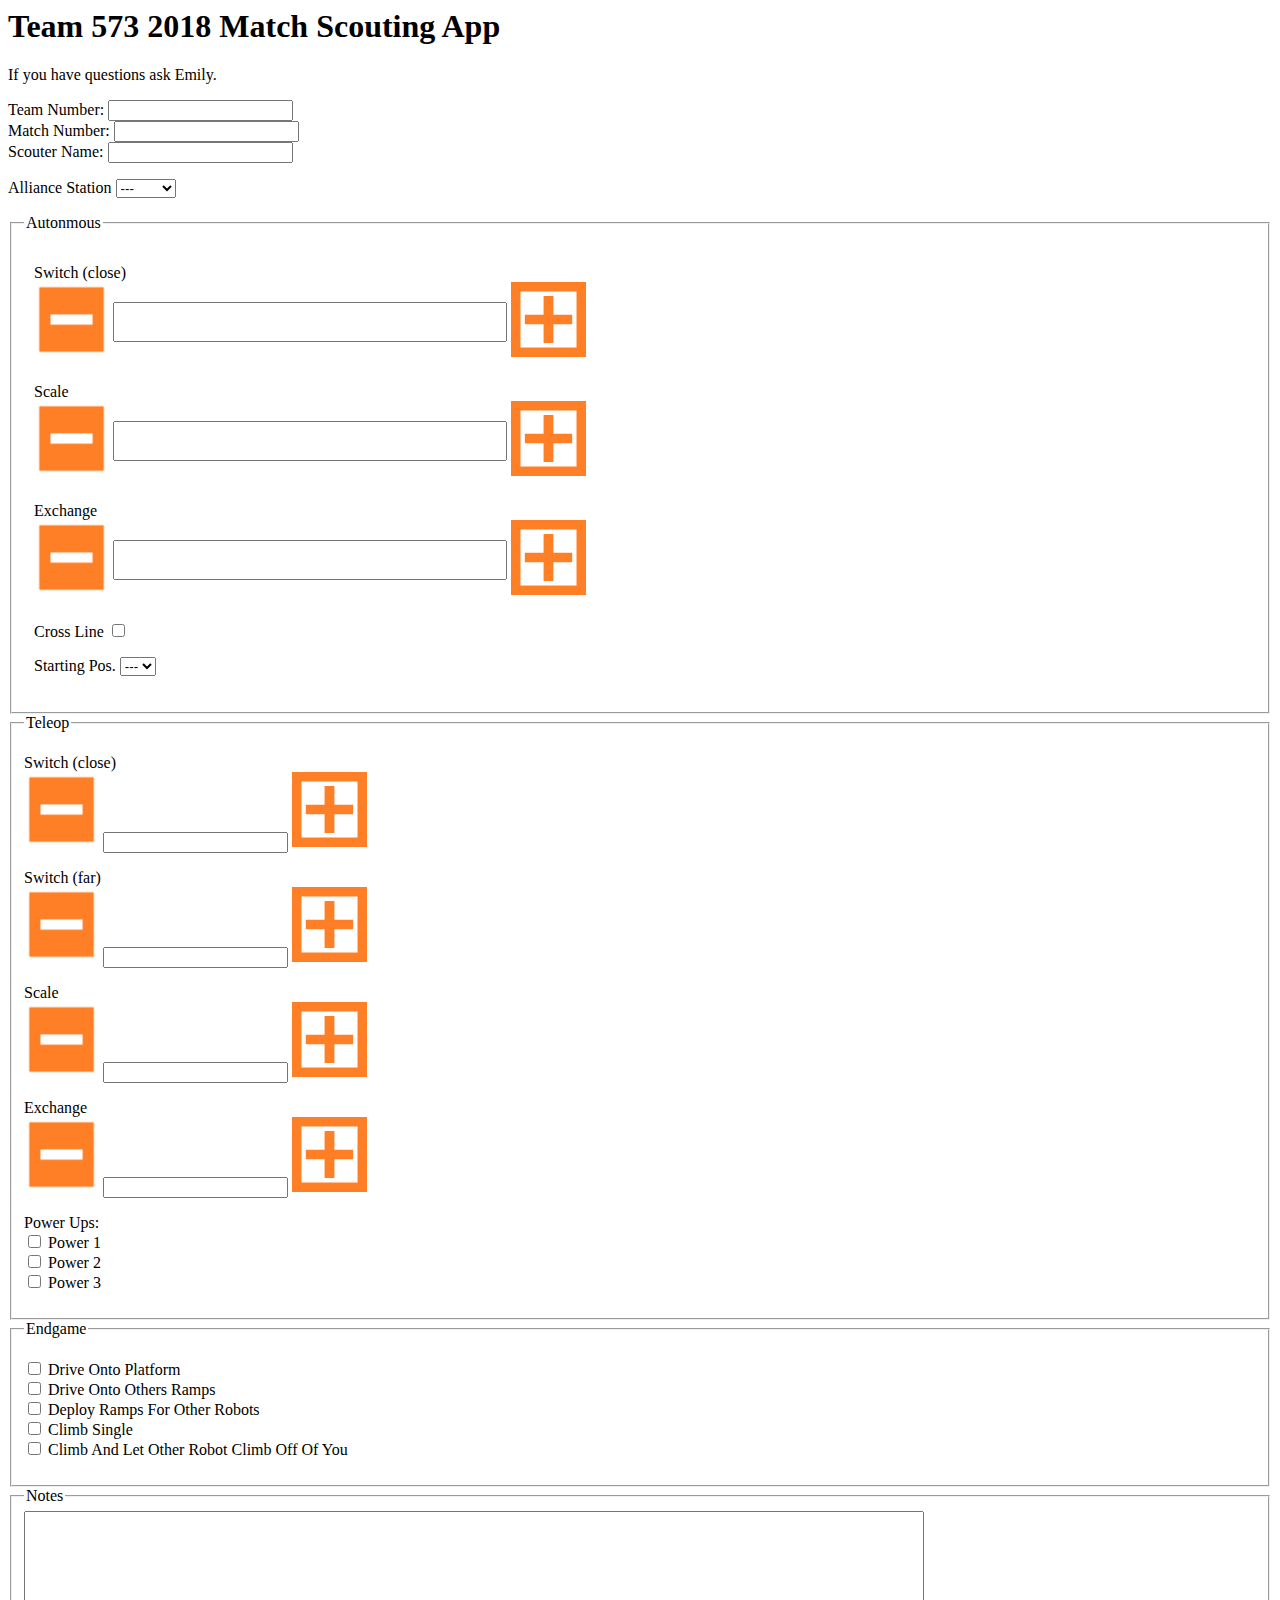
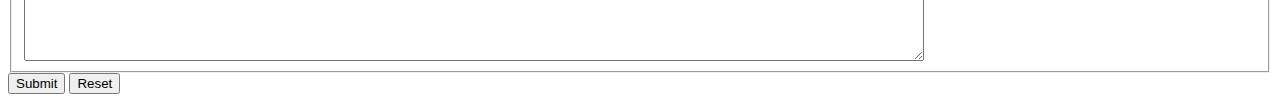
==== MatchScoutingApp/index.html @ a7eeb7b1 "Inital Commit" ====
<html>
<link rel="stylesheet" href="styles.css">
 <script type="text/javascript" src="scripts.js">
</script>
  <body>
  	<h1 title="Team 573 2018 Mactch Scouting App">
  	Team 573 2018 Match Scouting App</h1>
  	<p>
  		If you have questions ask Emily.
  	</p>

  	<form action="BackEnd.recordData" id="pitScoutForm" data-bind="true">
       	  Team Number: <input type="text" name="teamName"><br>
  		  Match Number: <input type="text" name="matchName"><br>
  		  Scouter Name: <input type="text" name="scoutName"><br>
  		  <p>
             <label>Alliance Station</label>
             <select name = "allianceStation">
               <option value = "blank">---</option>
               <option value = "Red1">Red 1</option>
               <option value = "Red2">Red 2</option>
               <option value = "Red3">Red 3</option>
               <option value = "Blue1">Blue 1</option>
               <option value = "Blue2">Blue 2</option>
               <option value = "Blue3">Blue 3</option>
             </select>
          </p>
  	
       <fieldset>
          <legend>Autonmous</legend>

          <div id="Autodiv">

          
          <p> Switch (close) <br>
          <img src="Minus.png" class="plusminus" onclick=minus("switchauto")>  
          <input type="number" name="switchauto" class="numinput">
          <img src="Plus.png" class="plusminus" onclick=plus("switchauto")>
          </p>

          

          
          <p>Scale <br>
          <img src="Minus.png" class="plusminus" onclick=minus("scaleauto")>
          <input type="number" name="scaleauto" class="numinput">
          <img src="Plus.png" class="plusminus" onclick=plus("scaleauto")>
          </p>
          

          
          <p>Exchange <br>
          <img src="Minus.png" class="plusminus" onclick=minus("exchangeauto")>
          <input type="number" name="exchangeauto" class="numinput">
          <img src="Plus.png" class="plusminus" onclick=plus("exchangeauto")>
          </p>
          
          <p>Cross Line
          <input type="checkbox" name="crosslineauto" > 
          </p>
          <p>
             <label>Starting Pos.</label>
             <select name = "startingposauto">
               <option value = "blank">---</option>
               <option value = "pos1">1</option>
               <option value = "pos2">2</option>
               <option value = "pos3">3</option>
               <option value = "pos4">4</option>
               <option value = "pos5">5</option>
             </select>
          </p>
        </div>

		</fieldset>



       <fieldset>
          <legend>Teleop</legend>
          <p>Switch (close) <br>
          <img src="Minus.png" class="plusminus" onclick=minus("switchclosetele")>
             <input type="number" name="switchclosetele">
          <img src="Plus.png" class="plusminus" onclick=plus("switchclosetele")>
          </p>

          
          <p>Switch (far) <br>
          <img src="Minus.png" class="plusminus" onclick=minus("switchfartele")>
              <input type="number" name="switchfartele">
          <img src="Plus.png" class="plusminus" onclick=plus("switchfartele")>
          </p>
          
          
          <p>Scale <br>
          <img src="Minus.png" class="plusminus" onclick=minus("scaletele")>
             <input type="number" name="scaletele">
          <img src="Plus.png" class="plusminus" onclick=plus("scaletele")>     
          </p>
          
          
          <p> Exchange<br>
          <img src="Minus.png" class="plusminus" onclick=minus("exchangetele")>         
             <input type="number" name="exchangetele">
          <img src="Plus.png" class="plusminus" onclick=plus("exchangetele")>
          </p>
          
          <p>
          <label>Power Ups:</label><br>
          <input type="checkbox" name="power1" > Power 1 <br>
          <input type="checkbox" name="power2" > Power 2 <br>
          <input type="checkbox" name="power3" > Power 3 <br>
      	  </p>
      	</fieldset>
      	   <fieldset>
          <legend>Endgame</legend>
          <p>
   
          <input type="checkbox" name="driveOnPlatform" > Drive Onto Platform <br>
		  <input type="checkbox" name="driveOnRamp" > Drive Onto Others Ramps <br>
		  <input type="checkbox" name="deployRamp" > Deploy Ramps For Other Robots <br>
		  <input type="checkbox" name="climb" > Climb Single <br>
		  <input type="checkbox" name="climbWithOther" > Climb And Let Other Robot Climb Off Of You <br>
          </p>
      </fieldset>

       <fieldset>
          <legend>Notes</legend>
          
		  <textarea name="notes" style="width:900px;height:150px;"></textarea>
          
       </fieldset>

       <input type="submit" value="Submit" id="form_submit">
       <input type="reset" value="Reset">
    </form>

   <!--  <input type="button" href ="BackEnd.recordData" data-bind="true" name="input" value="Save Pit Scouting Sheet">

<!--    <<a
    href="BackEnd.recordData"
    data-bind="true">
      Click to say "Hello, world"
    </a>  -->
  </body>
</html>
---- MatchScoutingApp/styles.css ----
.plusminus{
	height:75px;
	width:75px;
}

.numinput{
    position: relative;
    bottom: 25px;
    font-size:30px;
}

#Autodiv{
	margin: auto;
    height: : 50%;
    padding: 10px;
}
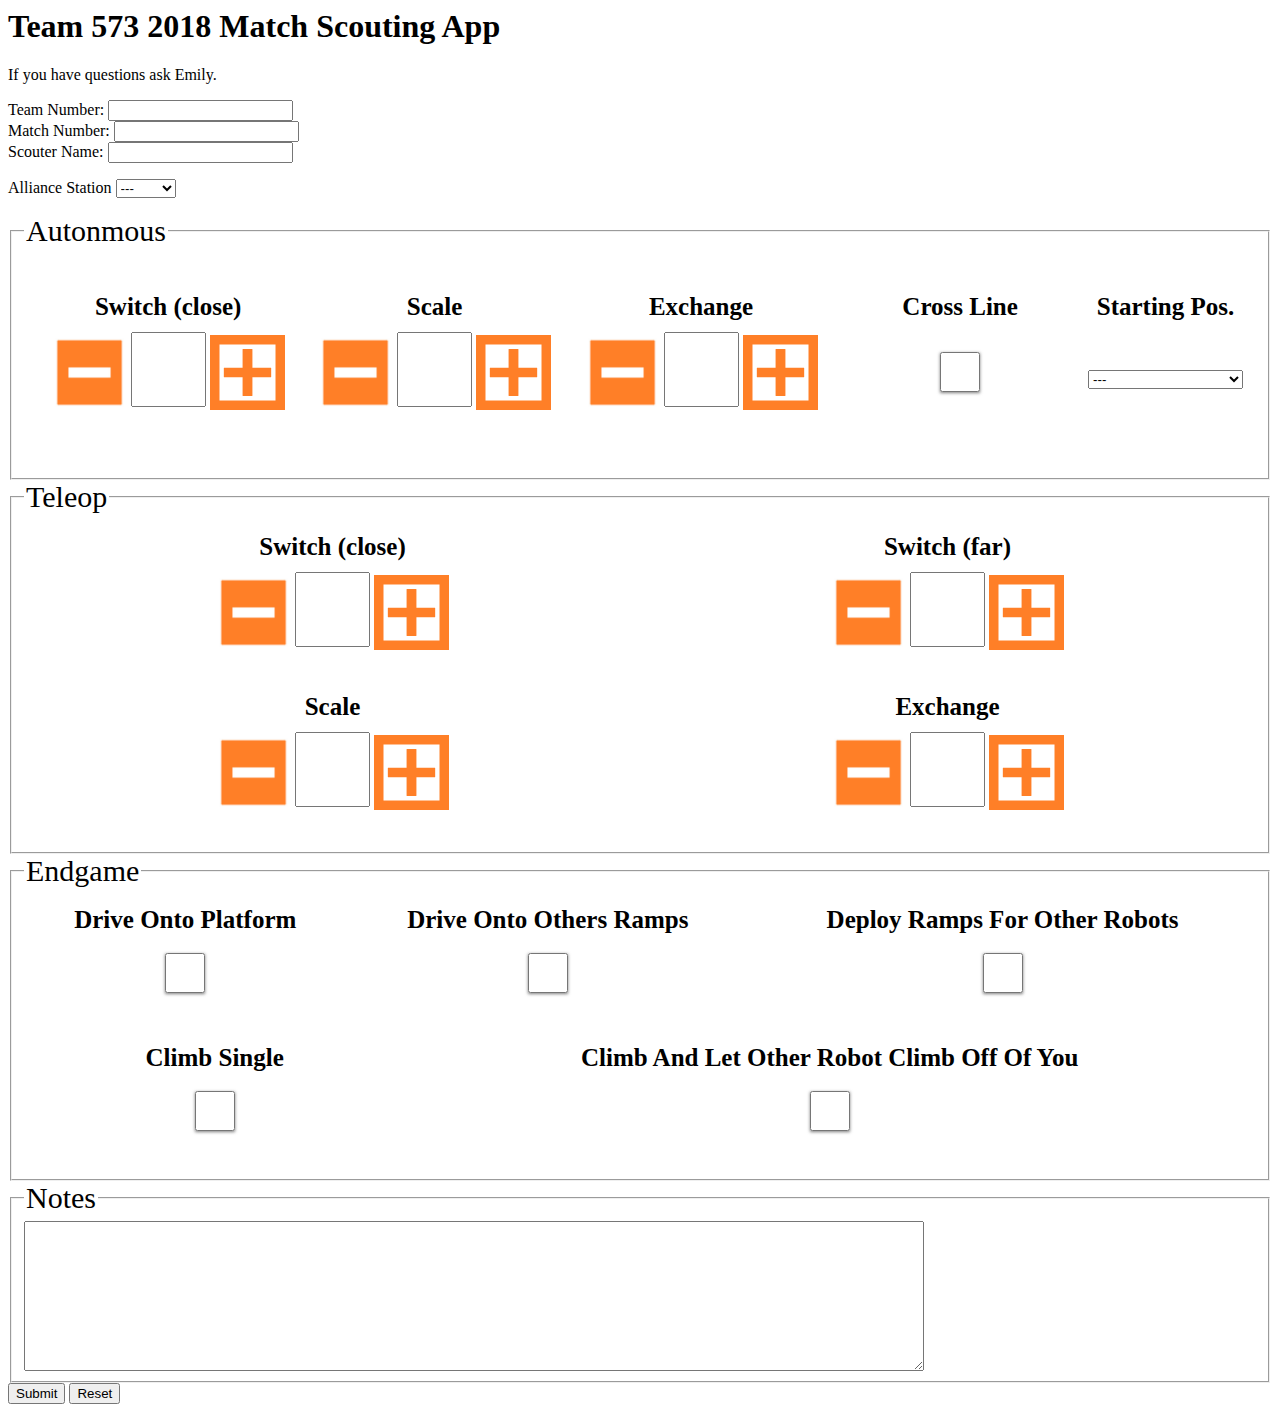
==== commit a49b60a0: "Updated Styling of Match Scouting App" ====
--- a/MatchScoutingApp/index.html
+++ b/MatchScoutingApp/index.html
@@ -32,42 +32,51 @@
           <div id="Autodiv">
 
           
-          <p> Switch (close) <br>
-          <img src="Minus.png" class="plusminus" onclick=minus("switchauto")>  
-          <input type="number" name="switchauto" class="numinput">
-          <img src="Plus.png" class="plusminus" onclick=plus("switchauto")>
-          </p>
-
-          
-
-          
-          <p>Scale <br>
-          <img src="Minus.png" class="plusminus" onclick=minus("scaleauto")>
-          <input type="number" name="scaleauto" class="numinput">
-          <img src="Plus.png" class="plusminus" onclick=plus("scaleauto")>
-          </p>
-          
-
-          
-          <p>Exchange <br>
-          <img src="Minus.png" class="plusminus" onclick=minus("exchangeauto")>
-          <input type="number" name="exchangeauto" class="numinput">
-          <img src="Plus.png" class="plusminus" onclick=plus("exchangeauto")>
-          </p>
-          
-          <p>Cross Line
-          <input type="checkbox" name="crosslineauto" > 
-          </p>
-          <p>
-             <label>Starting Pos.</label>
-             <select name = "startingposauto">
-               <option value = "blank">---</option>
-               <option value = "pos1">1</option>
-               <option value = "pos2">2</option>
-               <option value = "pos3">3</option>
-               <option value = "pos4">4</option>
-               <option value = "pos5">5</option>
-             </select>
+          <p class="autoText"> 
+          	<table style="width: 100%">
+          		<tr>
+          			<th>Switch (close)</th>
+          			<th>Scale</th>
+          			<th>Exchange</th>
+          			<th>Cross Line</th>
+          			<th>Starting Pos.</th>
+          		</tr>
+          		<tr>
+          			<td>
+          			<img src="Minus.png" class="plusminus" onclick=minus("switchauto")>  
+          			<input type="number" name="switchauto" class="numinput">
+          			<img src="Plus.png" class="plusminus" onclick=plus("switchauto")>
+      				</td>
+      				<td>
+      				<!-- Scale --> 
+			          <img src="Minus.png" class="plusminus" onclick=minus("scaleauto")>
+			          <input type="number" name="scaleauto" class="numinput">
+			          <img src="Plus.png" class="plusminus" onclick=plus("scaleauto")>
+      				</td>
+      				<td>
+      				<!-- Exchange  -->
+			          <img src="Minus.png" class="plusminus" onclick=minus("exchangeauto")>
+			          <input type="number" name="exchangeauto" class="numinput">
+			          <img src="Plus.png" class="plusminus" onclick=plus("exchangeauto")>
+      				</td>
+      				<td>
+      				<!-- Cross Line -->
+         			<input type="checkbox" name="crosslineauto" class="checkboxes"> 
+      				</td>
+      				<td>
+      				<!-- <label>Starting Pos.</label> -->
+		             <select name = "startingposauto" class="dropdownlist">
+		               <option value = "blank">---</option>
+		               <option value = "pos1">1</option>
+		               <option value = "pos2">2</option>
+		               <option value = "pos3">3</option>
+		               <option value = "pos4">4</option>
+		               <option value = "pos5">5</option>
+		             </select>
+      				</td>
+          		</tr>
+          </table>
+             
           </p>
         </div>
 
@@ -77,50 +86,108 @@
 
        <fieldset>
           <legend>Teleop</legend>
-          <p>Switch (close) <br>
+
+          <table style="width: 100%">
+          	<tr>
+          		<th>
+          		Switch (close)
+          		</th>
+          		<th>
+          		Switch (far)
+          		</th>
+          	</tr>
+          	<tr>
+          		<td>
+          			<!-- <p>Switch (close) <br> -->
           <img src="Minus.png" class="plusminus" onclick=minus("switchclosetele")>
-             <input type="number" name="switchclosetele">
+             <input type="number" name="switchclosetele" class="numinput">
           <img src="Plus.png" class="plusminus" onclick=plus("switchclosetele")>
-          </p>
-
-          
-          <p>Switch (far) <br>
+          <!-- </p> -->
+      </td>
+          		<td>
+          			<!-- <p>Switch (far) <br> -->
           <img src="Minus.png" class="plusminus" onclick=minus("switchfartele")>
-              <input type="number" name="switchfartele">
+              <input type="number" name="switchfartele" class="numinput">
           <img src="Plus.png" class="plusminus" onclick=plus("switchfartele")>
-          </p>
-          
-          
-          <p>Scale <br>
+          <!-- </p> -->
+      </td>
+          	</tr>
+          	<tr>
+          		<th>Scale</th>
+          		<th>Exchange</th>
+          	</tr>
+          	<tr>
+          		<td>
+          			 <!--  <p>Scale <br> -->
           <img src="Minus.png" class="plusminus" onclick=minus("scaletele")>
-             <input type="number" name="scaletele">
+             <input type="number" name="scaletele" class="numinput">
           <img src="Plus.png" class="plusminus" onclick=plus("scaletele")>     
-          </p>
-          
-          
-          <p> Exchange<br>
+          <!-- </p> -->
+          		</td>
+          		<td>
+          		<!-- 	   <p> Exchange<br> -->
           <img src="Minus.png" class="plusminus" onclick=minus("exchangetele")>         
-             <input type="number" name="exchangetele">
+             <input type="number" name="exchangetele" class="numinput">
           <img src="Plus.png" class="plusminus" onclick=plus("exchangetele")>
-          </p>
-          
-          <p>
+        <!--   </p> -->
+
+          		</td>
+          	</tr>
+          </table>
+          <!-- <p>
           <label>Power Ups:</label><br>
           <input type="checkbox" name="power1" > Power 1 <br>
           <input type="checkbox" name="power2" > Power 2 <br>
           <input type="checkbox" name="power3" > Power 3 <br>
-      	  </p>
+      	  </p> -->
       	</fieldset>
       	   <fieldset>
           <legend>Endgame</legend>
-          <p>
-   
-          <input type="checkbox" name="driveOnPlatform" > Drive Onto Platform <br>
-		  <input type="checkbox" name="driveOnRamp" > Drive Onto Others Ramps <br>
-		  <input type="checkbox" name="deployRamp" > Deploy Ramps For Other Robots <br>
-		  <input type="checkbox" name="climb" > Climb Single <br>
-		  <input type="checkbox" name="climbWithOther" > Climb And Let Other Robot Climb Off Of You <br>
-          </p>
+
+         <!--  <p class = "endgameP"> -->
+   <table>
+   	<tr>
+   		<th>
+   			Drive Onto Platform 
+   		</th>
+   		<th>
+   			Drive Onto Others Ramps
+   		</th>
+   		<th>
+   			Deploy Ramps For Other Robots 
+   		</th>
+
+   	</tr>
+   	<tr>
+   		<td>
+   			<input type="checkbox" name="driveOnPlatform" class="checkboxes"> 
+   		</td>
+   		  <td>
+   			<input type="checkbox" name="driveOnRamp" class="checkboxes">
+   		</td>
+   		  <td>
+   			<input type="checkbox" name="deployRamp" class="checkboxes"> 
+   		</td>
+   	</tr>
+   </table>
+
+   <table>
+   	<tr>
+   		<th>
+   			Climb Single
+   		</th>
+   		<th>Climb And Let Other Robot Climb Off Of You</th>
+   	</tr>
+   	<tr>
+   		<td>
+   			<input type="checkbox" name="climb" class="checkboxes">
+   		</td>
+   		<td>
+   			<input type="checkbox" name="climbWithOther" class="checkboxes">
+   		</td>
+   	</tr>
+
+</table>
       </fieldset>
 
        <fieldset>
--- a/MatchScoutingApp/styles.css
+++ b/MatchScoutingApp/styles.css
@@ -5,12 +5,58 @@
 
 .numinput{
     position: relative;
-    bottom: 25px;
-    font-size:30px;
+    width:75px;
+    height: 75px;
+    bottom: 32px;
+    font-size: 25px;
+    text-align: center;
+  }
+
+#Autodiv{
+	/*margin: auto;*/
+	text-align: center;
+    height: : 50%;
+    padding: 10px;
 }
 
-#Autodiv{
-	margin: auto;
-    height: : 50%;
-    padding: 10px;
+
+table {
+    width: 100%;
+}
+
+th {
+    height: 50px;
+    text-align: center;
+    font-size: 25px;
+}
+
+td{
+	text-align: center;
+  vertical-align: middle;
+}
+
+.checkboxes {
+	width: 40px;
+	height: 40px;
+	background: #ddd;
+	margin: 20px 90px;
+	bottom: 15px;
+	border-radius: 100%;
+	position: relative;
+	box-shadow: 0px 1px 3px rgba(0,0,0,0.5);
+}
+
+.dropdownlist{
+    position: relative;
+    display: inline-block;
+    margin-bottom: 15px;
+    width: 100%;
+}   
+
+legend{
+	font-size: 30px;
+}
+
+.endgameP{
+	
 }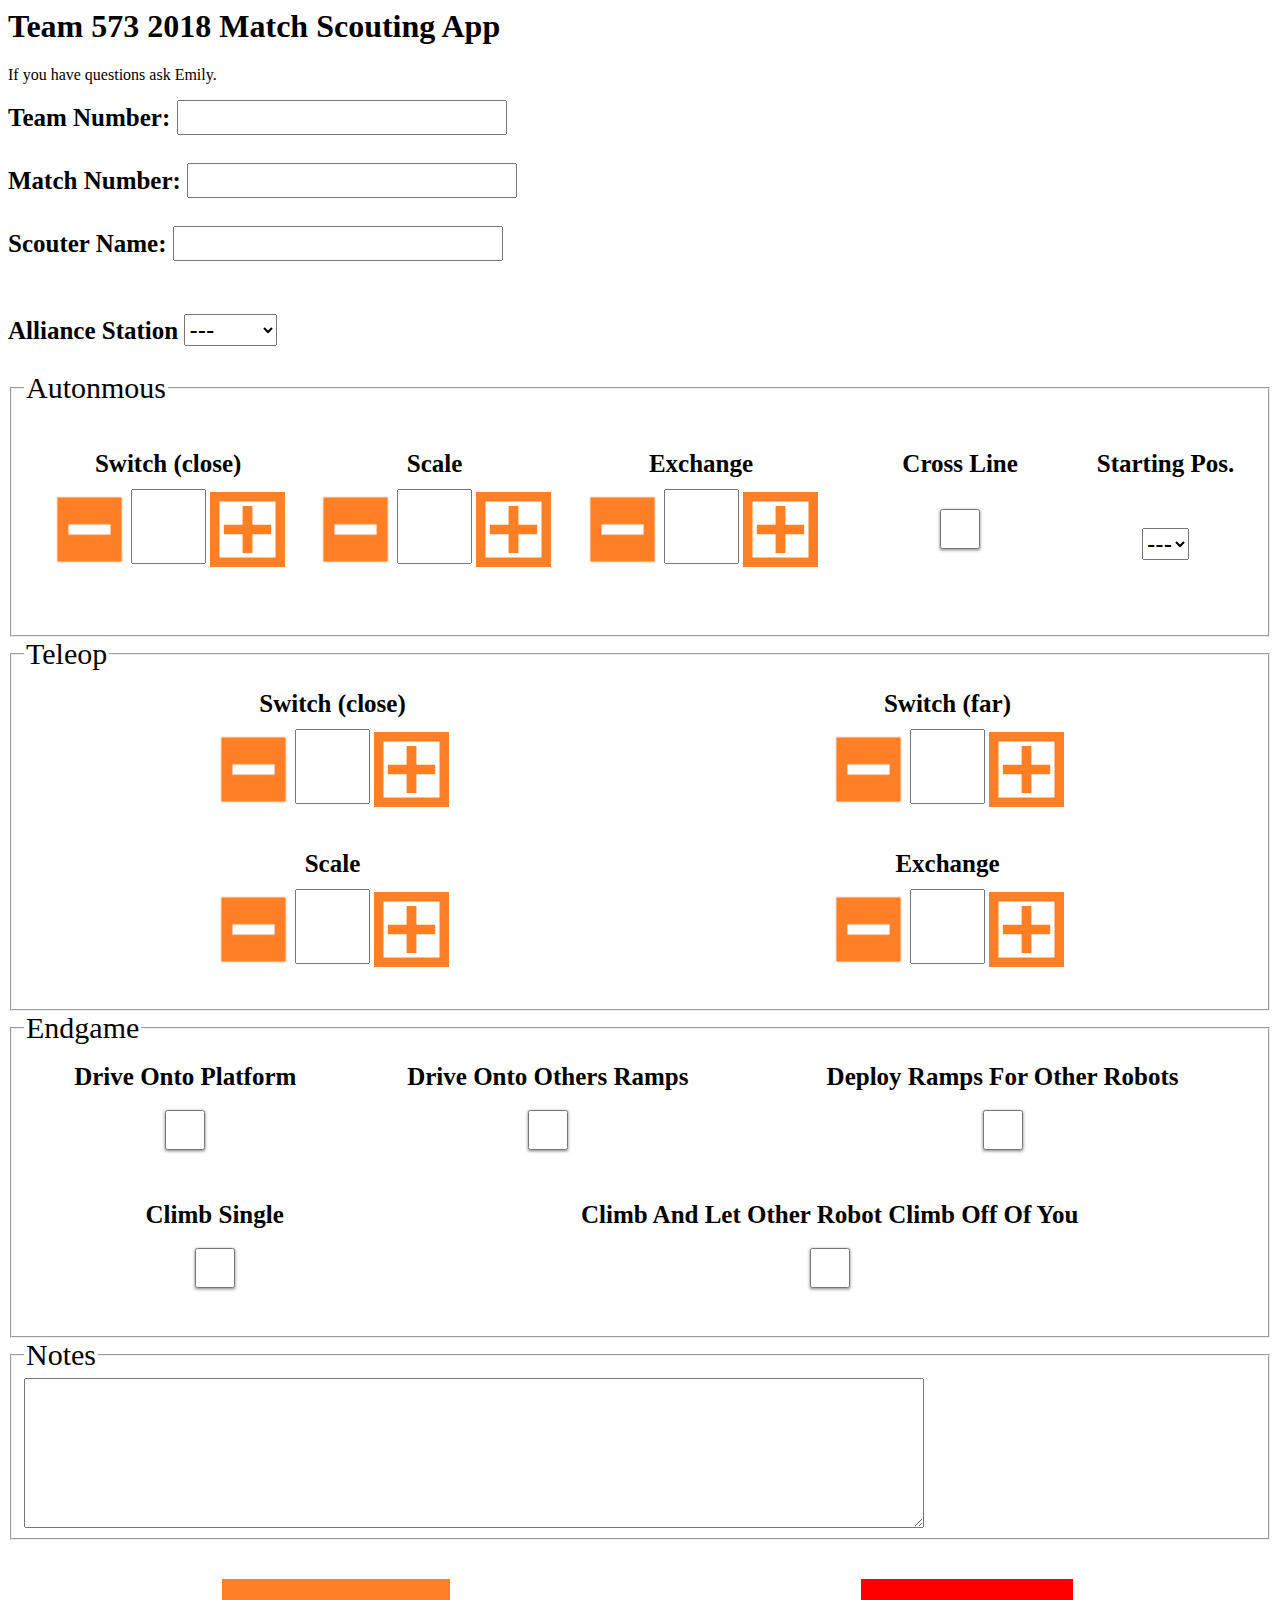
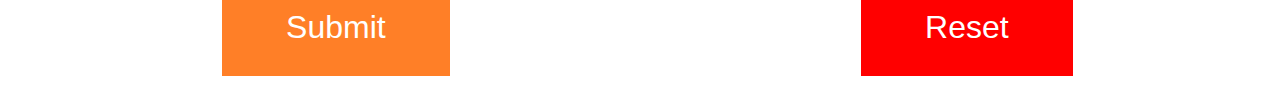
==== commit dada0ba1: "Updated Styling started backend" ====
--- a/MatchScoutingApp/index.html
+++ b/MatchScoutingApp/index.html
@@ -8,14 +8,15 @@
   	<p>
   		If you have questions ask Emily.
   	</p>
-
-  	<form action="BackEnd.recordData" id="pitScoutForm" data-bind="true">
-       	  Team Number: <input type="text" name="teamName"><br>
-  		  Match Number: <input type="text" name="matchName"><br>
-  		  Scouter Name: <input type="text" name="scoutName"><br>
+<!-- BackEnd.recordData  data-bind="true"-->
+  	<form action="cgi-bin/test.py" id="pitScoutForm" method="post">
+  		<div id="headerthing">
+       	  Team Number: <input type="text" name="teamName" class="namnumbox"><br><br>
+  		  Match Number: <input type="text" name="matchName" class="namnumbox"><br><br>
+  		  Scouter Name: <input type="text" name="scoutName" class="namnumbox"><br><br>
   		  <p>
              <label>Alliance Station</label>
-             <select name = "allianceStation">
+             <select name = "allianceStation" class="namnumbox">
                <option value = "blank">---</option>
                <option value = "Red1">Red 1</option>
                <option value = "Red2">Red 2</option>
@@ -25,7 +26,7 @@
                <option value = "Blue3">Blue 3</option>
              </select>
           </p>
-  	
+  	</div>
        <fieldset>
           <legend>Autonmous</legend>
 
@@ -65,7 +66,7 @@
       				</td>
       				<td>
       				<!-- <label>Starting Pos.</label> -->
-		             <select name = "startingposauto" class="dropdownlist">
+		             <select name = "startingposauto" class="namnumbox">
 		               <option value = "blank">---</option>
 		               <option value = "pos1">1</option>
 		               <option value = "pos2">2</option>
@@ -197,8 +198,26 @@
           
        </fieldset>
 
-       <input type="submit" value="Submit" id="form_submit">
-       <input type="reset" value="Reset">
+<br>
+<br>
+<table>
+	<tr>
+		<th>
+		<!-- <img src="Minus.png" class="plusminus" onclick=submittodb()> -->
+		<input type="submit" value="Submit" id="form_submit" class="submitbtn" onclick=submit()>	
+		</th>
+		<th>
+		<input type="reset" value="Reset" class="resetbtn">	
+		</th>
+
+	</tr>	
+
+</table>
+
+
+
+       
+       
     </form>
 
    <!--  <input type="button" href ="BackEnd.recordData" data-bind="true" name="input" value="Save Pit Scouting Sheet">
--- a/MatchScoutingApp/styles.css
+++ b/MatchScoutingApp/styles.css
@@ -59,4 +59,34 @@
 
 .endgameP{
 	
+}
+
+.submitbtn{
+	background-color: #ff7f27; /* Orange*/
+    border: none;
+    color: white;
+    padding: 30px 64px;
+    text-align: center;
+    text-decoration: none;
+    display: inline-block;
+    font-size: 32px;
+}
+
+.resetbtn{
+	background-color: #ff0000; /* Red*/
+    border: none;
+    color: white;
+    padding: 30px 64px;
+    text-align: center;
+    text-decoration: none;
+    display: inline-block;
+    font-size: 32px;
+}
+
+#headerthing{
+	font-size: 25px;
+	font-weight: bold;
+}
+.namnumbox{
+	font-size: 25px;
 }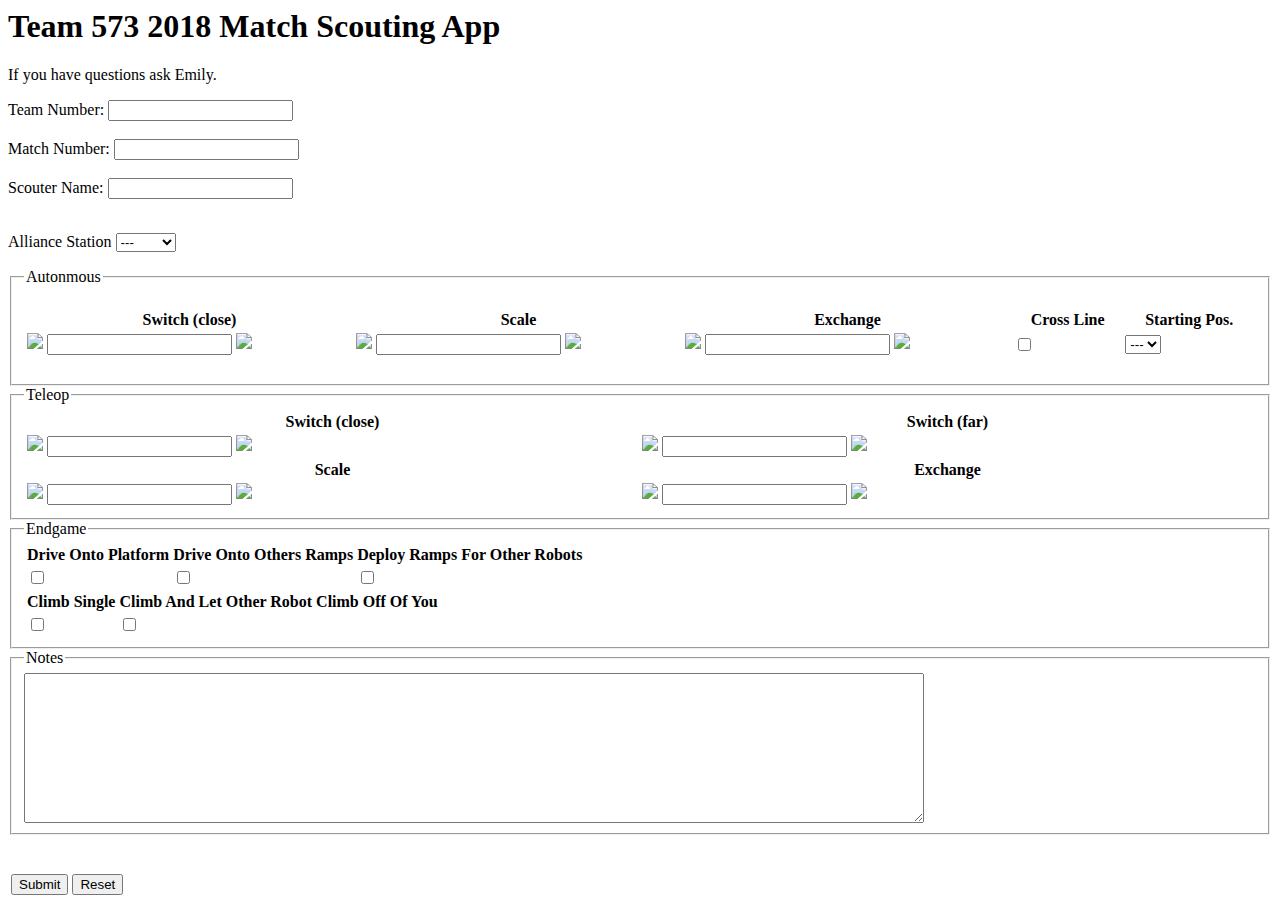
==== commit 669a7cd2: "Got data collection working on match scouting app. Must update css file" ====
--- a/MatchScoutingApp/index.html
+++ b/MatchScoutingApp/index.html
@@ -1,6 +1,6 @@
 <html>
-<link rel="stylesheet" href="styles.css">
- <script type="text/javascript" src="scripts.js">
+<link rel="stylesheet" href="C:\Users\savag\Desktop\ScoutingApp\Team573_2018ScoutingApps\MatchScoutingApp\styles.css">
+<script type="text/javascript" src="C:\Users\savag\Desktop\ScoutingApp\Team573_2018ScoutingApps\MatchScoutingApp\scripts.js">
 </script>
   <body>
   	<h1 title="Team 573 2018 Mactch Scouting App">
@@ -9,7 +9,7 @@
   		If you have questions ask Emily.
   	</p>
 <!-- BackEnd.recordData  data-bind="true"-->
-  	<form action="cgi-bin/test.py" id="pitScoutForm" method="post">
+  	<form action="BackEnd.recordData" id="pitScoutForm" data-bind="true">
   		<div id="headerthing">
        	  Team Number: <input type="text" name="teamName" class="namnumbox"><br><br>
   		  Match Number: <input type="text" name="matchName" class="namnumbox"><br><br>
@@ -44,21 +44,21 @@
           		</tr>
           		<tr>
           			<td>
-          			<img src="Minus.png" class="plusminus" onclick=minus("switchauto")>  
+          			<img src="C:\Users\savag\Desktop\ScoutingApp\Team573_2018ScoutingApps\MatchScoutingApp\Minus.png" class="plusminus" onclick=minus("switchauto")>  
           			<input type="number" name="switchauto" class="numinput">
-          			<img src="Plus.png" class="plusminus" onclick=plus("switchauto")>
+          			<img src="C:\Users\savag\Desktop\ScoutingApp\Team573_2018ScoutingApps\MatchScoutingApp\Plus.png" class="plusminus" onclick=plus("switchauto")>
       				</td>
       				<td>
       				<!-- Scale --> 
-			          <img src="Minus.png" class="plusminus" onclick=minus("scaleauto")>
+			          <img src="C:\Users\savag\Desktop\ScoutingApp\Team573_2018ScoutingApps\MatchScoutingApp\Minus.png" class="plusminus" onclick=minus("scaleauto")>
 			          <input type="number" name="scaleauto" class="numinput">
-			          <img src="Plus.png" class="plusminus" onclick=plus("scaleauto")>
+			          <img src="C:\Users\savag\Desktop\ScoutingApp\Team573_2018ScoutingApps\MatchScoutingApp\Plus.png" class="plusminus" onclick=plus("scaleauto")>
       				</td>
       				<td>
       				<!-- Exchange  -->
-			          <img src="Minus.png" class="plusminus" onclick=minus("exchangeauto")>
+			          <img src="C:\Users\savag\Desktop\ScoutingApp\Team573_2018ScoutingApps\MatchScoutingApp\Minus.png" class="plusminus" onclick=minus("exchangeauto")>
 			          <input type="number" name="exchangeauto" class="numinput">
-			          <img src="Plus.png" class="plusminus" onclick=plus("exchangeauto")>
+			          <img src="C:\Users\savag\Desktop\ScoutingApp\Team573_2018ScoutingApps\MatchScoutingApp\Plus.png" class="plusminus" onclick=plus("exchangeauto")>
       				</td>
       				<td>
       				<!-- Cross Line -->
@@ -100,16 +100,16 @@
           	<tr>
           		<td>
           			<!-- <p>Switch (close) <br> -->
-          <img src="Minus.png" class="plusminus" onclick=minus("switchclosetele")>
+          <img src="C:\Users\savag\Desktop\ScoutingApp\Team573_2018ScoutingApps\MatchScoutingApp\Minus.png" class="plusminus" onclick=minus("switchclosetele")>
              <input type="number" name="switchclosetele" class="numinput">
-          <img src="Plus.png" class="plusminus" onclick=plus("switchclosetele")>
+          <img src="C:\Users\savag\Desktop\ScoutingApp\Team573_2018ScoutingApps\MatchScoutingApp\Plus.png" class="plusminus" onclick=plus("switchclosetele")>
           <!-- </p> -->
       </td>
           		<td>
           			<!-- <p>Switch (far) <br> -->
-          <img src="Minus.png" class="plusminus" onclick=minus("switchfartele")>
+          <img src="C:\Users\savag\Desktop\ScoutingApp\Team573_2018ScoutingApps\MatchScoutingApp\Minus.png" class="plusminus" onclick=minus("switchfartele")>
               <input type="number" name="switchfartele" class="numinput">
-          <img src="Plus.png" class="plusminus" onclick=plus("switchfartele")>
+          <img src="C:\Users\savag\Desktop\ScoutingApp\Team573_2018ScoutingApps\MatchScoutingApp\Plus.png" class="plusminus" onclick=plus("switchfartele")>
           <!-- </p> -->
       </td>
           	</tr>
@@ -120,16 +120,16 @@
           	<tr>
           		<td>
           			 <!--  <p>Scale <br> -->
-          <img src="Minus.png" class="plusminus" onclick=minus("scaletele")>
+          <img src="C:\Users\savag\Desktop\ScoutingApp\Team573_2018ScoutingApps\MatchScoutingApp\Minus.png" class="plusminus" onclick=minus("scaletele")>
              <input type="number" name="scaletele" class="numinput">
-          <img src="Plus.png" class="plusminus" onclick=plus("scaletele")>     
+          <img src="C:\Users\savag\Desktop\ScoutingApp\Team573_2018ScoutingApps\MatchScoutingApp\Plus.png" class="plusminus" onclick=plus("scaletele")>     
           <!-- </p> -->
           		</td>
           		<td>
           		<!-- 	   <p> Exchange<br> -->
-          <img src="Minus.png" class="plusminus" onclick=minus("exchangetele")>         
+          <img src="C:\Users\savag\Desktop\ScoutingApp\Team573_2018ScoutingApps\MatchScoutingApp\Minus.png" class="plusminus" onclick=minus("exchangetele")>         
              <input type="number" name="exchangetele" class="numinput">
-          <img src="Plus.png" class="plusminus" onclick=plus("exchangetele")>
+          <img src="C:\Users\savag\Desktop\ScoutingApp\Team573_2018ScoutingApps\MatchScoutingApp\Plus.png" class="plusminus" onclick=plus("exchangetele")>
         <!--   </p> -->
 
           		</td>
@@ -203,7 +203,7 @@
 <table>
 	<tr>
 		<th>
-		<!-- <img src="Minus.png" class="plusminus" onclick=submittodb()> -->
+		<!-- <img src="Minus.png" class="plusminus" onclick=WriteToFile()> -->
 		<input type="submit" value="Submit" id="form_submit" class="submitbtn" onclick=submit()>	
 		</th>
 		<th>
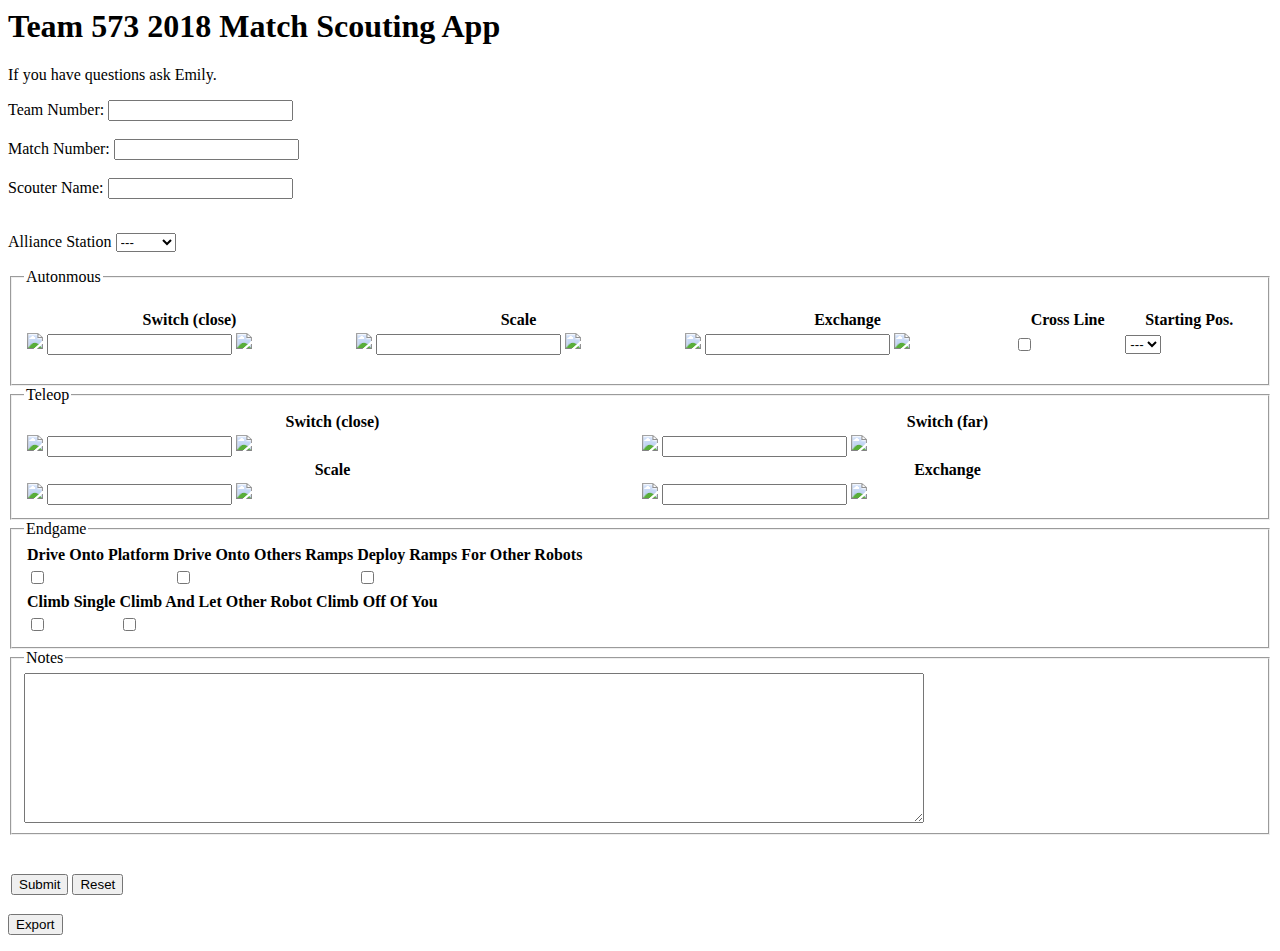
==== commit fa7863bf: "Added export button" ====
--- a/MatchScoutingApp/index.html
+++ b/MatchScoutingApp/index.html
@@ -209,6 +209,10 @@
 		<th>
 		<input type="reset" value="Reset" class="resetbtn">	
 		</th>
+		<th>
+		<!-- <img src="Minus.png" class="plusminus" onclick=WriteToFile()> -->
+
+		
 
 	</tr>	
 
@@ -219,6 +223,12 @@
        
        
     </form>
+    <form action="BackEnd.exportdb" data-bind="true">
+    <input type="submit" value="Export" class="submitbtn">
+    </form>
+    	
+	
+
 
    <!--  <input type="button" href ="BackEnd.recordData" data-bind="true" name="input" value="Save Pit Scouting Sheet">
 
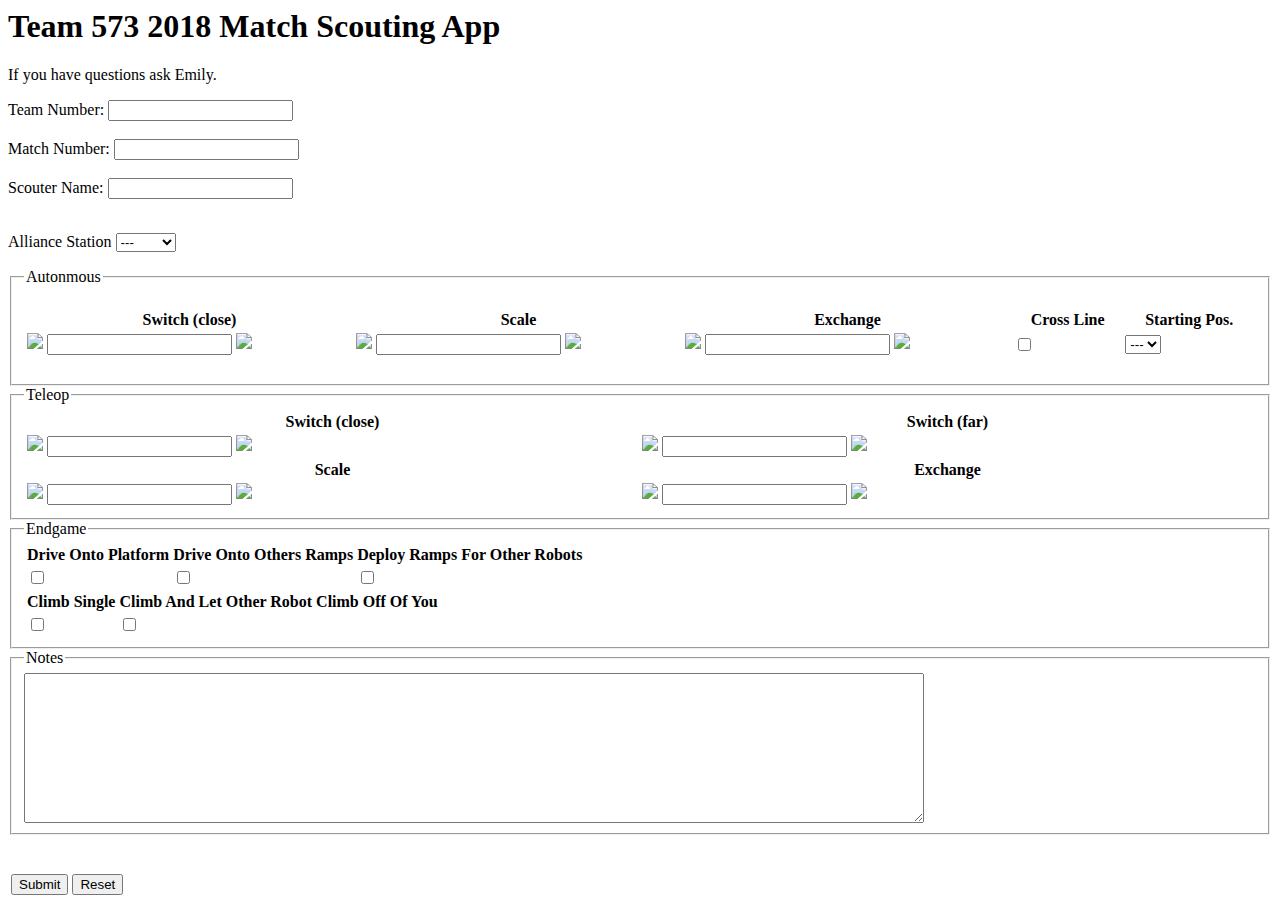
==== commit 8e656b24: "Made Data Export a seperate script" ====
--- a/MatchScoutingApp/index.html
+++ b/MatchScoutingApp/index.html
@@ -218,18 +218,6 @@
 
 </table>
 
-
-
-       
-       
-    </form>
-    <form action="BackEnd.exportdb" data-bind="true">
-    <input type="submit" value="Export" class="submitbtn">
-    </form>
-    	
-	
-
-
    <!--  <input type="button" href ="BackEnd.recordData" data-bind="true" name="input" value="Save Pit Scouting Sheet">
 
 <!--    <<a
